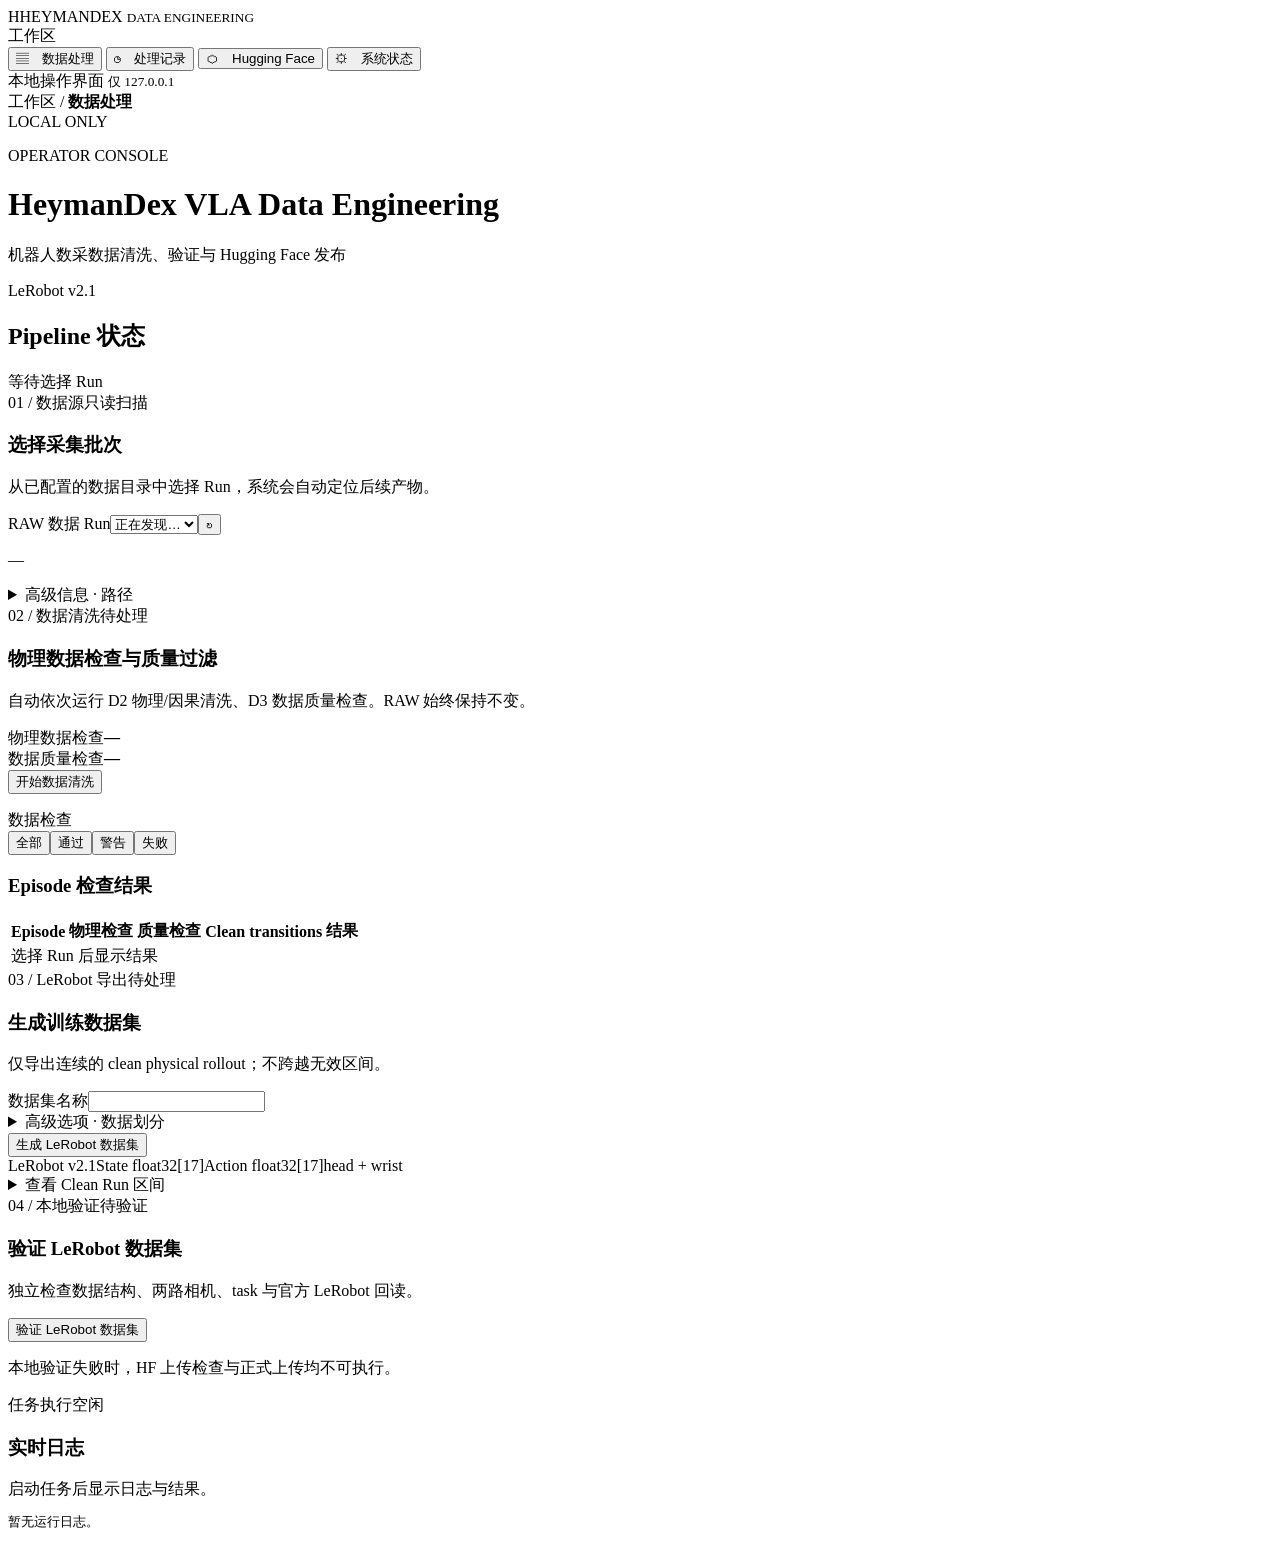
==== src/vla_data/ui/static/index.html @ eea2863b "finalize cumulative data pipeline and operator UI" ====
<!doctype html>
<html lang="zh-CN">
<head>
  <meta charset="utf-8">
  <meta name="viewport" content="width=device-width, initial-scale=1">
  <meta name="ui-token" content="__UI_CSRF__">
  <title>HeymanDex VLA Data Engineering</title>
  <link rel="stylesheet" href="/static/style.css">
  <script src="/static/app.js" defer></script>
</head>
<body>
  <aside class="sidebar">
    <div class="brand"><span class="brand-mark">H</span><span>HEYMANDEX <small>DATA ENGINEERING</small></span></div>
    <div class="side-label">工作区</div>
    <nav aria-label="主导航">
      <button class="nav active" data-view="pipeline">▤　数据处理</button>
      <button class="nav" data-view="history">◷　处理记录</button>
      <button class="nav" data-view="hf">⬡　Hugging Face</button>
      <button class="nav" data-view="system">⚙　系统状态</button>
    </nav>
    <div class="side-bottom"><span class="online-dot"></span> 本地操作界面 <small>仅 127.0.0.1</small></div>
  </aside>
  <main>
    <header class="topbar"><div class="breadcrumbs">工作区 <span>/</span> <strong id="breadcrumb">数据处理</strong></div><div class="top-right"><span class="local-pill">LOCAL ONLY</span><span id="clock"></span></div></header>
    <div class="page">
      <div class="page-heading"><div><p class="eyebrow">OPERATOR CONSOLE</p><h1>HeymanDex VLA Data Engineering</h1><p class="subtitle">机器人数采数据清洗、验证与 Hugging Face 发布</p></div><span class="edition">LeRobot v2.1</span></div>
      <div id="notice" role="alert" hidden></div>
      <section id="view-pipeline" class="view">
        <div class="section-head"><h2>Pipeline 状态</h2><span id="run-status" class="pill neutral">等待选择 Run</span></div>
        <div id="stepper" class="stepper"></div>
        <div class="grid two">
          <section class="card"><div class="card-top"><span class="step-num">01 / 数据源</span><span class="hint">只读扫描</span></div><h3>选择采集批次</h3><p class="muted">从已配置的数据目录中选择 Run，系统会自动定位后续产物。</p><div class="field-row"><label for="run-select">RAW 数据 Run</label><select id="run-select"><option value="">正在发现…</option></select><button id="refresh-runs" class="icon-btn" title="刷新 Run">↻</button></div><p id="raw-path" class="path-line">—</p><div id="raw-summary" class="metric-grid"></div><div id="task-preview" class="task-preview"></div><details><summary>高级信息 · 路径</summary><div id="path-details" class="details-body mono"></div></details></section>
          <section class="card"><div class="card-top"><span class="step-num">02 / 数据清洗</span><span id="clean-badge" class="pill neutral">待处理</span></div><h3>物理数据检查与质量过滤</h3><p class="muted">自动依次运行 D2 物理/因果清洗、D3 数据质量检查。RAW 始终保持不变。</p><div class="checks"><div><span>物理数据检查</span><strong id="d2-status">—</strong></div><div><span>数据质量检查</span><strong id="d3-status">—</strong></div></div><div id="clean-stats" class="metric-grid"></div><div class="actions"><button id="clean-btn" class="primary">开始数据清洗</button><button id="rerun-clean-btn" class="secondary" hidden>重新运行</button></div><p id="clean-note" class="small-note"></p></section>
        </div>
        <section class="card"><div class="card-top"><span class="step-num">数据检查</span><div class="filters" role="group" aria-label="Episode 过滤"><button class="filter active" data-filter="all">全部</button><button class="filter" data-filter="pass">通过</button><button class="filter" data-filter="warning">警告</button><button class="filter" data-filter="failed">失败</button></div></div><h3>Episode 检查结果</h3><div class="table-wrap"><table><thead><tr><th>Episode</th><th>物理检查</th><th>质量检查</th><th>Clean transitions</th><th>结果</th></tr></thead><tbody id="episode-body"><tr><td colspan="5" class="empty">选择 Run 后显示结果</td></tr></tbody></table></div></section>
        <div class="grid two">
          <section class="card"><div class="card-top"><span class="step-num">03 / LeRobot 导出</span><span id="export-badge" class="pill neutral">待处理</span></div><h3>生成训练数据集</h3><p class="muted">仅导出连续的 clean physical rollout；不跨越无效区间。</p><label for="dataset-name">数据集名称</label><input id="dataset-name" autocomplete="off"><details><summary>高级选项 · 数据划分</summary><div class="advanced-grid"><label>Validation fraction<input id="validation-fraction" type="number" min="0" max="1" step="0.01" value="0.1"></label><label>Split seed<input id="split-seed" type="number" step="1" value="17"></label></div></details><div class="actions"><button id="export-btn" class="primary">生成 LeRobot 数据集</button><button id="rerun-export-btn" class="secondary" hidden>重新导出</button></div><div id="export-stats" class="metric-grid"></div><div class="contract"><span>LeRobot v2.1</span><span>State float32[17]</span><span>Action float32[17]</span><span>head + wrist</span></div><details><summary>查看 Clean Run 区间</summary><div id="clean-runs" class="details-body"></div></details></section>
          <section class="card"><div class="card-top"><span class="step-num">04 / 本地验证</span><span id="validate-badge" class="pill neutral">待验证</span></div><h3>验证 LeRobot 数据集</h3><p class="muted">独立检查数据结构、两路相机、task 与官方 LeRobot 回读。</p><div class="actions"><button id="validate-btn" class="primary">验证 LeRobot 数据集</button></div><div id="validation-summary" class="validation-list"></div><p class="small-note">本地验证失败时，HF 上传检查与正式上传均不可执行。</p></section>
        </div>
        <section class="card log-card"><div class="card-top"><span class="step-num">任务执行</span><span id="job-badge" class="pill neutral">空闲</span></div><div class="log-title"><h3 id="job-title">实时日志</h3><button id="cancel-btn" class="secondary small" hidden>取消任务</button></div><div id="job-meta" class="small-note">启动任务后显示日志与结果。</div><pre id="job-logs" class="logs">暂无运行日志。</pre></section>
      </section>
      <section id="view-hf" class="view" hidden><div class="section-head"><h2>Hugging Face 发布</h2><span class="pill neutral">私有仓库 · 累计发布</span></div><div class="grid two"><section class="card"><div class="card-top"><span class="step-num">仓库状态</span><button id="hf-refresh" class="secondary small">刷新检查</button></div><h3>连接与权限</h3><label for="hf-repo">HF Repository</label><input id="hf-repo" autocomplete="off"><div class="checks"><div><span>Hugging Face Auth</span><strong id="hf-auth">未检查</strong></div><div><span>Account</span><strong id="hf-account">—</strong></div><div><span>Visibility</span><strong id="hf-private">未检查</strong></div><div><span>HEAD SHA</span><strong id="hf-sha" class="mono compact">—</strong></div></div><p id="hf-error" class="small-note"></p></section><section class="card"><div class="card-top"><span class="step-num">05 / HF 上传检查</span><span id="dry-badge" class="pill neutral">待检查</span></div><h3>检查 HF 上传计划</h3><p class="muted">只读 Dry Run：读取当前远端 baseline，识别重复来源并计算新增 episode，不会上传。</p><button id="dry-btn" class="primary">检查 HF 上传计划</button><div id="dry-result" class="metric-grid"></div><p id="dry-note" class="small-note"></p></section></div><section class="card publish-card"><div class="card-top"><span class="step-num">06 / 正式上传</span><span id="publish-badge" class="pill neutral">等待确认</span></div><h3>累计发布到私有 HF 仓库</h3><p class="muted">已有 episode 不会被新批次覆盖；系统按 logical episode 合并，并重建完整 LeRobot 数据集。发布后按固定 SHA fresh download 与回读验证。</p><div id="publish-progress" class="publish-progress">下载远端 baseline → 检查重复 → 合并 → 重建 → 本地验证 → 上传 → Fresh download → Remote validation</div><button id="publish-btn" class="danger" disabled>上传到 Hugging Face</button><div id="publish-result" class="validation-list"></div></section></section>
      <section id="view-history" class="view" hidden><div class="section-head"><h2>处理记录</h2><button id="history-refresh" class="secondary small">刷新</button></div><section class="card"><p class="muted">任务状态保存在本机 SQLite 中，刷新浏览器后仍可查看。</p><div class="table-wrap"><table><thead><tr><th>Run</th><th>时间</th><th>阶段</th><th>状态</th><th>摘要</th></tr></thead><tbody id="history-body"></tbody></table></div></section></section>
      <section id="view-system" class="view" hidden><div class="section-head"><h2>系统状态</h2><span class="pill pass">LOCAL</span></div><section class="card"><div id="system-details" class="system-grid"></div><p class="small-note">依赖或认证异常时请联系算法工程人员；界面不会自动安装包或修改环境。</p></section></section>
    </div>
  </main>
  <div id="modal" class="modal-overlay" hidden><div class="modal" role="dialog" aria-modal="true" aria-labelledby="modal-title"><div class="modal-header"><span id="modal-kicker" class="eyebrow">二次确认</span><button id="modal-close" class="icon-btn" aria-label="关闭">×</button></div><h2 id="modal-title"></h2><p id="modal-description" class="muted"></p><div id="modal-facts" class="modal-facts"></div><label id="modal-check-line" class="checkline"><input id="modal-check" type="checkbox"><span id="modal-check-label">我已检查 Dry Run 结果</span></label><div class="modal-actions"><button id="modal-cancel" class="secondary">取消</button><button id="modal-confirm" class="danger" disabled>确认上传</button></div></div></div>
</body>
</html>
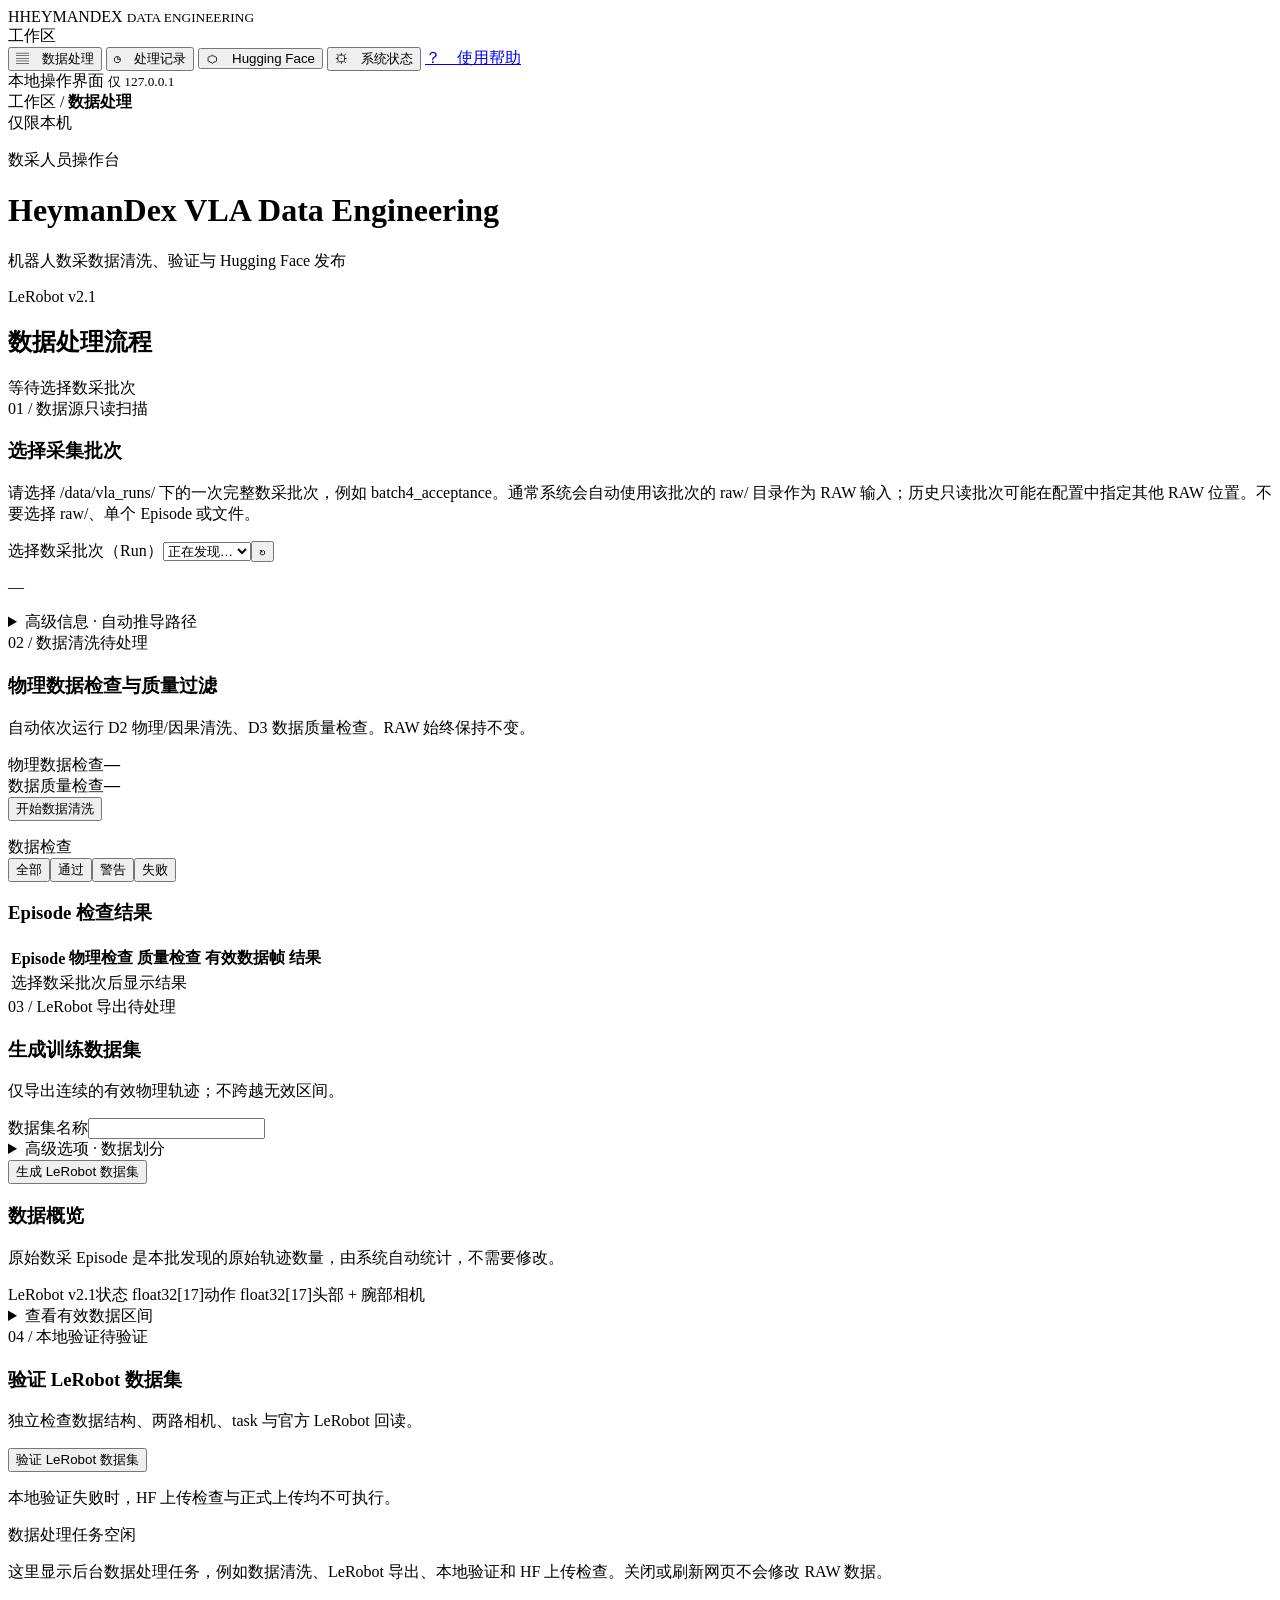
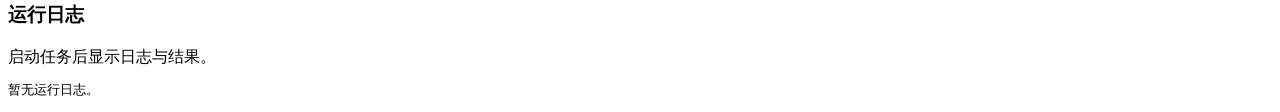
==== commit 3fb1659a: "数据处理Pipeline封存" ====
--- a/src/vla_data/ui/static/index.html
+++ b/src/vla_data/ui/static/index.html
@@ -17,31 +17,32 @@
       <button class="nav" data-view="history">◷　处理记录</button>
       <button class="nav" data-view="hf">⬡　Hugging Face</button>
       <button class="nav" data-view="system">⚙　系统状态</button>
+      <a class="nav help-link" href="/help" target="_blank" rel="noopener">？　使用帮助</a>
     </nav>
     <div class="side-bottom"><span class="online-dot"></span> 本地操作界面 <small>仅 127.0.0.1</small></div>
   </aside>
   <main>
-    <header class="topbar"><div class="breadcrumbs">工作区 <span>/</span> <strong id="breadcrumb">数据处理</strong></div><div class="top-right"><span class="local-pill">LOCAL ONLY</span><span id="clock"></span></div></header>
+    <header class="topbar"><div class="breadcrumbs">工作区 <span>/</span> <strong id="breadcrumb">数据处理</strong></div><div class="top-right"><span class="local-pill">仅限本机</span><span id="clock"></span></div></header>
     <div class="page">
-      <div class="page-heading"><div><p class="eyebrow">OPERATOR CONSOLE</p><h1>HeymanDex VLA Data Engineering</h1><p class="subtitle">机器人数采数据清洗、验证与 Hugging Face 发布</p></div><span class="edition">LeRobot v2.1</span></div>
+      <div class="page-heading"><div><p class="eyebrow">数采人员操作台</p><h1>HeymanDex VLA Data Engineering</h1><p class="subtitle">机器人数采数据清洗、验证与 Hugging Face 发布</p></div><span class="edition">LeRobot v2.1</span></div>
       <div id="notice" role="alert" hidden></div>
       <section id="view-pipeline" class="view">
-        <div class="section-head"><h2>Pipeline 状态</h2><span id="run-status" class="pill neutral">等待选择 Run</span></div>
+        <div class="section-head"><h2>数据处理流程</h2><span id="run-status" class="pill neutral">等待选择数采批次</span></div>
         <div id="stepper" class="stepper"></div>
         <div class="grid two">
-          <section class="card"><div class="card-top"><span class="step-num">01 / 数据源</span><span class="hint">只读扫描</span></div><h3>选择采集批次</h3><p class="muted">从已配置的数据目录中选择 Run，系统会自动定位后续产物。</p><div class="field-row"><label for="run-select">RAW 数据 Run</label><select id="run-select"><option value="">正在发现…</option></select><button id="refresh-runs" class="icon-btn" title="刷新 Run">↻</button></div><p id="raw-path" class="path-line">—</p><div id="raw-summary" class="metric-grid"></div><div id="task-preview" class="task-preview"></div><details><summary>高级信息 · 路径</summary><div id="path-details" class="details-body mono"></div></details></section>
+          <section class="card"><div class="card-top"><span class="step-num">01 / 数据源</span><span class="hint">只读扫描</span></div><h3>选择采集批次</h3><p class="muted">请选择 /data/vla_runs/ 下的一次完整数采批次，例如 batch4_acceptance。通常系统会自动使用该批次的 raw/ 目录作为 RAW 输入；历史只读批次可能在配置中指定其他 RAW 位置。不要选择 raw/、单个 Episode 或文件。</p><div class="field-row"><label for="run-select">选择数采批次（Run）</label><select id="run-select"><option value="">正在发现…</option></select><button id="refresh-runs" class="icon-btn" title="刷新批次列表">↻</button></div><p id="raw-path" class="path-line">—</p><div id="raw-summary" class="metric-grid"></div><div id="task-preview" class="task-preview"></div><details><summary>高级信息 · 自动推导路径</summary><div id="path-details" class="details-body mono"></div></details></section>
           <section class="card"><div class="card-top"><span class="step-num">02 / 数据清洗</span><span id="clean-badge" class="pill neutral">待处理</span></div><h3>物理数据检查与质量过滤</h3><p class="muted">自动依次运行 D2 物理/因果清洗、D3 数据质量检查。RAW 始终保持不变。</p><div class="checks"><div><span>物理数据检查</span><strong id="d2-status">—</strong></div><div><span>数据质量检查</span><strong id="d3-status">—</strong></div></div><div id="clean-stats" class="metric-grid"></div><div class="actions"><button id="clean-btn" class="primary">开始数据清洗</button><button id="rerun-clean-btn" class="secondary" hidden>重新运行</button></div><p id="clean-note" class="small-note"></p></section>
         </div>
-        <section class="card"><div class="card-top"><span class="step-num">数据检查</span><div class="filters" role="group" aria-label="Episode 过滤"><button class="filter active" data-filter="all">全部</button><button class="filter" data-filter="pass">通过</button><button class="filter" data-filter="warning">警告</button><button class="filter" data-filter="failed">失败</button></div></div><h3>Episode 检查结果</h3><div class="table-wrap"><table><thead><tr><th>Episode</th><th>物理检查</th><th>质量检查</th><th>Clean transitions</th><th>结果</th></tr></thead><tbody id="episode-body"><tr><td colspan="5" class="empty">选择 Run 后显示结果</td></tr></tbody></table></div></section>
+        <section class="card"><div class="card-top"><span class="step-num">数据检查</span><div class="filters" role="group" aria-label="Episode 过滤"><button class="filter active" data-filter="all">全部</button><button class="filter" data-filter="pass">通过</button><button class="filter" data-filter="warning">警告</button><button class="filter" data-filter="failed">失败</button></div></div><h3>Episode 检查结果</h3><div class="table-wrap"><table><thead><tr><th>Episode</th><th>物理检查</th><th>质量检查</th><th>有效数据帧</th><th>结果</th></tr></thead><tbody id="episode-body"><tr><td colspan="5" class="empty">选择数采批次后显示结果</td></tr></tbody></table></div></section>
         <div class="grid two">
-          <section class="card"><div class="card-top"><span class="step-num">03 / LeRobot 导出</span><span id="export-badge" class="pill neutral">待处理</span></div><h3>生成训练数据集</h3><p class="muted">仅导出连续的 clean physical rollout；不跨越无效区间。</p><label for="dataset-name">数据集名称</label><input id="dataset-name" autocomplete="off"><details><summary>高级选项 · 数据划分</summary><div class="advanced-grid"><label>Validation fraction<input id="validation-fraction" type="number" min="0" max="1" step="0.01" value="0.1"></label><label>Split seed<input id="split-seed" type="number" step="1" value="17"></label></div></details><div class="actions"><button id="export-btn" class="primary">生成 LeRobot 数据集</button><button id="rerun-export-btn" class="secondary" hidden>重新导出</button></div><div id="export-stats" class="metric-grid"></div><div class="contract"><span>LeRobot v2.1</span><span>State float32[17]</span><span>Action float32[17]</span><span>head + wrist</span></div><details><summary>查看 Clean Run 区间</summary><div id="clean-runs" class="details-body"></div></details></section>
+          <section class="card"><div class="card-top"><span class="step-num">03 / LeRobot 导出</span><span id="export-badge" class="pill neutral">待处理</span></div><h3>生成训练数据集</h3><p class="muted">仅导出连续的有效物理轨迹；不跨越无效区间。</p><label for="dataset-name">数据集名称</label><input id="dataset-name" autocomplete="off"><details><summary>高级选项 · 数据划分</summary><div class="advanced-grid"><label>验证集比例<input id="validation-fraction" type="number" min="0" max="1" step="0.01" value="0.1"><span class="small-note">决定本批有多少来源数据进入验证集。0.1 约为 10%，0 表示不生成验证集；一般保持默认。</span></label><label>数据划分随机种子<input id="split-seed" type="number" step="1" value="17"><span class="small-note">控制训练集与验证集的划分；相同种子得到相同划分。一般保持默认值 17。</span></label></div></details><div class="actions"><button id="export-btn" class="primary">生成 LeRobot 数据集</button><button id="rerun-export-btn" class="secondary" hidden>重新导出</button></div><h3>数据概览</h3><p class="small-note">原始数采 Episode 是本批发现的原始轨迹数量，由系统自动统计，不需要修改。</p><div id="export-stats" class="metric-grid"></div><div class="contract"><span>LeRobot v2.1</span><span>状态 float32[17]</span><span>动作 float32[17]</span><span>头部 + 腕部相机</span></div><details><summary>查看有效数据区间</summary><div id="clean-runs" class="details-body"></div></details></section>
           <section class="card"><div class="card-top"><span class="step-num">04 / 本地验证</span><span id="validate-badge" class="pill neutral">待验证</span></div><h3>验证 LeRobot 数据集</h3><p class="muted">独立检查数据结构、两路相机、task 与官方 LeRobot 回读。</p><div class="actions"><button id="validate-btn" class="primary">验证 LeRobot 数据集</button></div><div id="validation-summary" class="validation-list"></div><p class="small-note">本地验证失败时，HF 上传检查与正式上传均不可执行。</p></section>
         </div>
-        <section class="card log-card"><div class="card-top"><span class="step-num">任务执行</span><span id="job-badge" class="pill neutral">空闲</span></div><div class="log-title"><h3 id="job-title">实时日志</h3><button id="cancel-btn" class="secondary small" hidden>取消任务</button></div><div id="job-meta" class="small-note">启动任务后显示日志与结果。</div><pre id="job-logs" class="logs">暂无运行日志。</pre></section>
+        <section class="card log-card"><div class="card-top"><span class="step-num">数据处理任务</span><span id="job-badge" class="pill neutral">空闲</span></div><p class="small-note">这里显示后台数据处理任务，例如数据清洗、LeRobot 导出、本地验证和 HF 上传检查。关闭或刷新网页不会修改 RAW 数据。</p><div class="log-title"><h3 id="job-title">运行日志</h3><button id="cancel-btn" class="secondary small" hidden>取消任务</button></div><div id="job-meta" class="small-note">启动任务后显示日志与结果。</div><div id="job-fields" class="checks" hidden></div><pre id="job-logs" class="logs">暂无运行日志。</pre></section>
       </section>
-      <section id="view-hf" class="view" hidden><div class="section-head"><h2>Hugging Face 发布</h2><span class="pill neutral">私有仓库 · 累计发布</span></div><div class="grid two"><section class="card"><div class="card-top"><span class="step-num">仓库状态</span><button id="hf-refresh" class="secondary small">刷新检查</button></div><h3>连接与权限</h3><label for="hf-repo">HF Repository</label><input id="hf-repo" autocomplete="off"><div class="checks"><div><span>Hugging Face Auth</span><strong id="hf-auth">未检查</strong></div><div><span>Account</span><strong id="hf-account">—</strong></div><div><span>Visibility</span><strong id="hf-private">未检查</strong></div><div><span>HEAD SHA</span><strong id="hf-sha" class="mono compact">—</strong></div></div><p id="hf-error" class="small-note"></p></section><section class="card"><div class="card-top"><span class="step-num">05 / HF 上传检查</span><span id="dry-badge" class="pill neutral">待检查</span></div><h3>检查 HF 上传计划</h3><p class="muted">只读 Dry Run：读取当前远端 baseline，识别重复来源并计算新增 episode，不会上传。</p><button id="dry-btn" class="primary">检查 HF 上传计划</button><div id="dry-result" class="metric-grid"></div><p id="dry-note" class="small-note"></p></section></div><section class="card publish-card"><div class="card-top"><span class="step-num">06 / 正式上传</span><span id="publish-badge" class="pill neutral">等待确认</span></div><h3>累计发布到私有 HF 仓库</h3><p class="muted">已有 episode 不会被新批次覆盖；系统按 logical episode 合并，并重建完整 LeRobot 数据集。发布后按固定 SHA fresh download 与回读验证。</p><div id="publish-progress" class="publish-progress">下载远端 baseline → 检查重复 → 合并 → 重建 → 本地验证 → 上传 → Fresh download → Remote validation</div><button id="publish-btn" class="danger" disabled>上传到 Hugging Face</button><div id="publish-result" class="validation-list"></div></section></section>
-      <section id="view-history" class="view" hidden><div class="section-head"><h2>处理记录</h2><button id="history-refresh" class="secondary small">刷新</button></div><section class="card"><p class="muted">任务状态保存在本机 SQLite 中，刷新浏览器后仍可查看。</p><div class="table-wrap"><table><thead><tr><th>Run</th><th>时间</th><th>阶段</th><th>状态</th><th>摘要</th></tr></thead><tbody id="history-body"></tbody></table></div></section></section>
-      <section id="view-system" class="view" hidden><div class="section-head"><h2>系统状态</h2><span class="pill pass">LOCAL</span></div><section class="card"><div id="system-details" class="system-grid"></div><p class="small-note">依赖或认证异常时请联系算法工程人员；界面不会自动安装包或修改环境。</p></section></section>
+      <section id="view-hf" class="view" hidden><div class="section-head"><h2>Hugging Face 发布</h2><span class="pill neutral">私有仓库 · 累计发布</span></div><div class="grid two"><section class="card"><div class="card-top"><span class="step-num">仓库状态</span><button id="hf-refresh" class="secondary small">刷新检查</button></div><h3>连接与权限</h3><label for="hf-repo">HF 数据集仓库</label><input id="hf-repo" autocomplete="off"><div class="checks"><div><span>Hugging Face 登录</span><strong id="hf-auth">未检查</strong></div><div><span>登录账户</span><strong id="hf-account">—</strong></div><div><span>仓库可见性</span><strong id="hf-private">未检查</strong></div><div><span>当前 Commit SHA</span><strong id="hf-sha" class="mono compact">—</strong></div></div><p id="hf-error" class="small-note"></p></section><section class="card"><div class="card-top"><span class="step-num">05 / HF 上传检查</span><span id="dry-badge" class="pill neutral">待检查</span></div><h3>检查 HF 上传计划</h3><p class="muted">只读 Dry Run：读取当前远端数据，识别重复来源并计算新增 Episode，不会上传。</p><button id="dry-btn" class="primary">检查 HF 上传计划</button><div id="dry-result" class="metric-grid"></div><p id="dry-note" class="small-note"></p></section></div><section class="card publish-card"><div class="card-top"><span class="step-num">06 / 正式上传</span><span id="publish-badge" class="pill neutral">等待确认</span></div><h3>累计发布到私有 HF 仓库</h3><p class="muted">已有 Episode 不会被新批次覆盖；系统按来源轨迹合并，并重建完整 LeRobot 数据集。发布后按固定 Commit SHA 重新下载与回读验证。</p><div id="publish-progress" class="publish-progress">下载远端数据 → 检查重复 → 合并 → 重建 → 本地验证 → 上传 → 重新下载 → 远端验证</div><button id="publish-btn" class="danger" disabled>上传到 Hugging Face</button><div id="publish-result" class="validation-list"></div></section></section>
+      <section id="view-history" class="view" hidden><div class="section-head"><h2>处理记录</h2><button id="history-refresh" class="secondary small">刷新</button></div><section class="card"><p class="muted">任务状态保存在本机 SQLite 中，刷新浏览器后仍可查看。</p><div class="table-wrap"><table><thead><tr><th>数采批次</th><th>开始时间</th><th>处理阶段</th><th>状态</th><th>摘要</th></tr></thead><tbody id="history-body"></tbody></table></div></section></section>
+      <section id="view-system" class="view" hidden><div class="section-head"><h2>系统状态</h2><span class="pill pass">仅限本机</span></div><section class="card"><div id="system-details" class="system-grid"></div><p class="small-note">依赖或认证异常时请联系算法工程人员；界面不会自动安装包或修改环境。</p></section></section>
     </div>
   </main>
   <div id="modal" class="modal-overlay" hidden><div class="modal" role="dialog" aria-modal="true" aria-labelledby="modal-title"><div class="modal-header"><span id="modal-kicker" class="eyebrow">二次确认</span><button id="modal-close" class="icon-btn" aria-label="关闭">×</button></div><h2 id="modal-title"></h2><p id="modal-description" class="muted"></p><div id="modal-facts" class="modal-facts"></div><label id="modal-check-line" class="checkline"><input id="modal-check" type="checkbox"><span id="modal-check-label">我已检查 Dry Run 结果</span></label><div class="modal-actions"><button id="modal-cancel" class="secondary">取消</button><button id="modal-confirm" class="danger" disabled>确认上传</button></div></div></div>
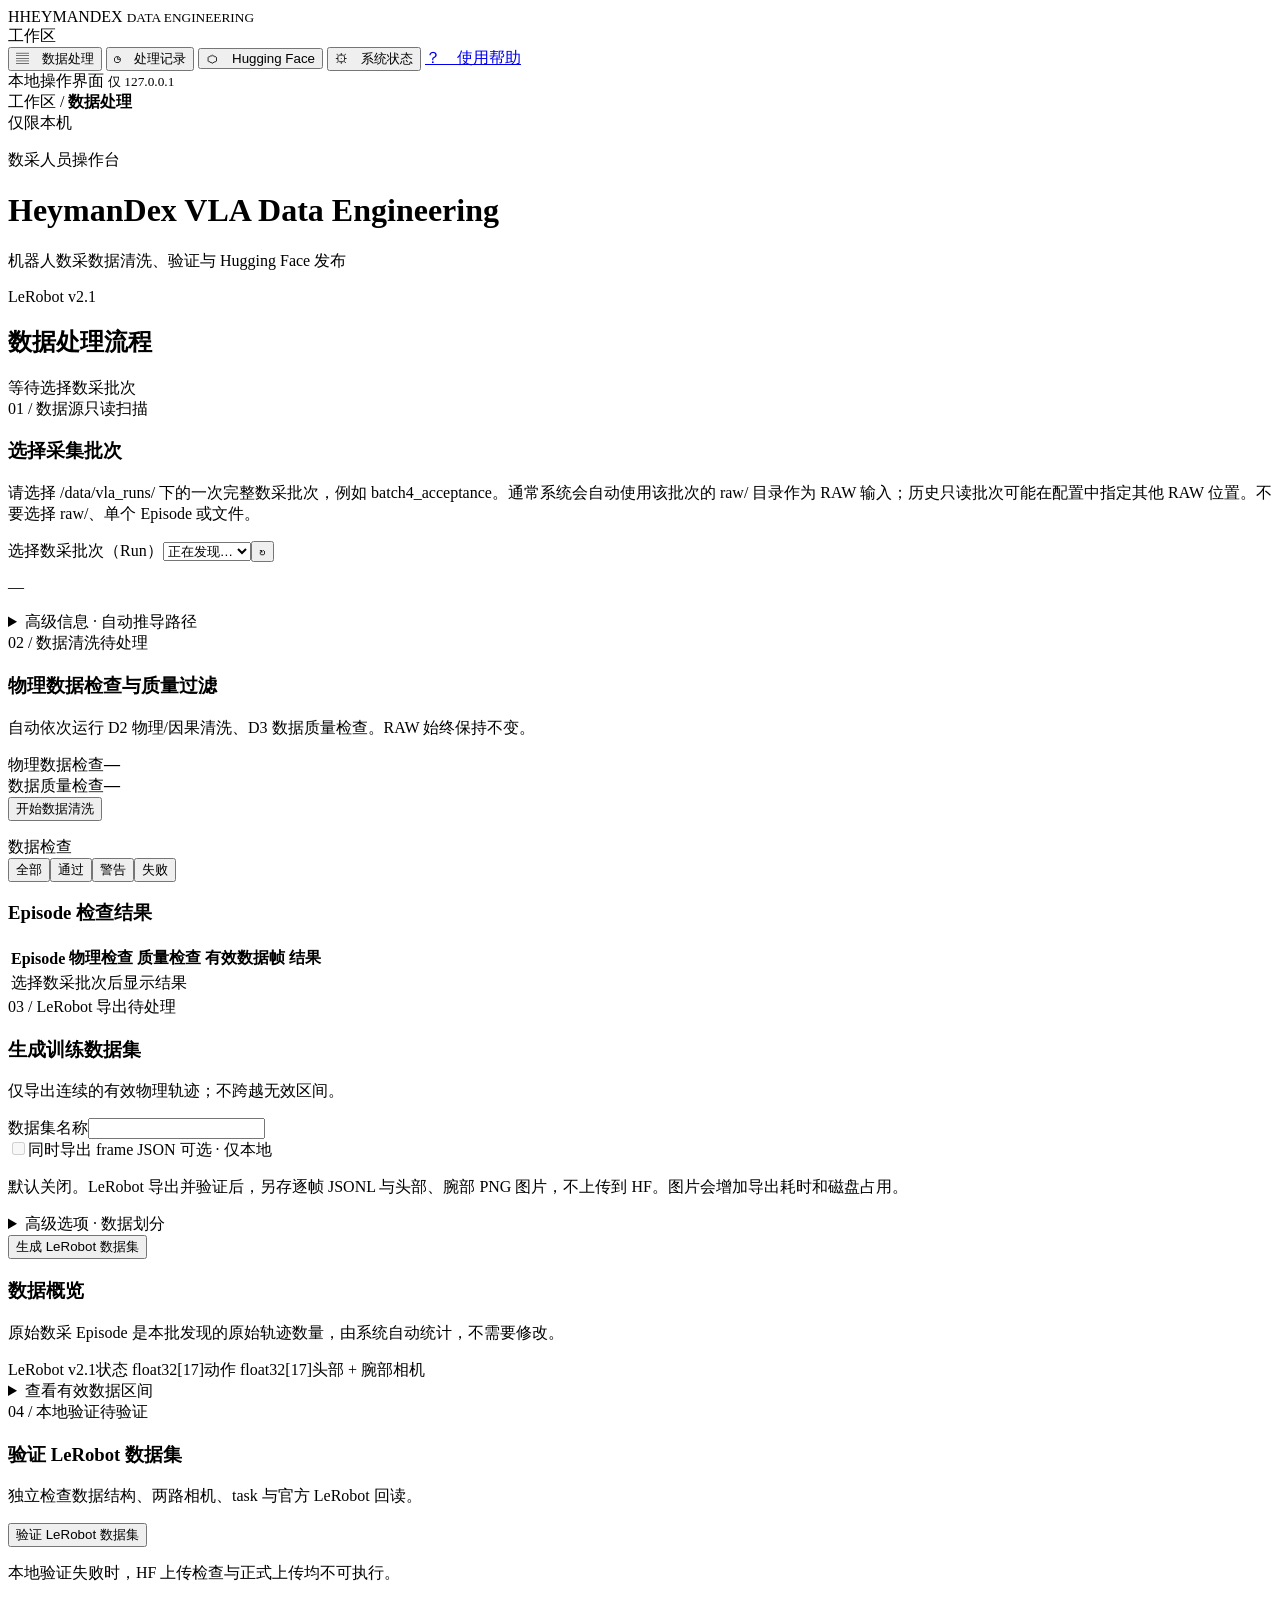
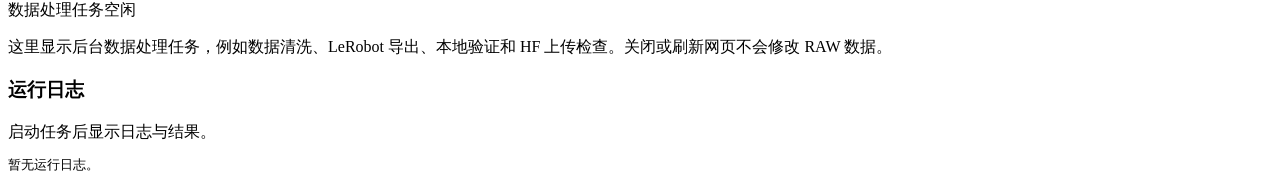
==== commit 616842c1: "feat: add optional local frame JSON export to UI" ====
--- a/src/vla_data/ui/static/index.html
+++ b/src/vla_data/ui/static/index.html
@@ -6,6 +6,7 @@
   <meta name="ui-token" content="__UI_CSRF__">
   <title>HeymanDex VLA Data Engineering</title>
   <link rel="stylesheet" href="/static/style.css">
+  <link rel="stylesheet" href="/static/diagnostics.css">
   <script src="/static/app.js" defer></script>
 </head>
 <body>
@@ -34,13 +35,41 @@
           <section class="card"><div class="card-top"><span class="step-num">02 / 数据清洗</span><span id="clean-badge" class="pill neutral">待处理</span></div><h3>物理数据检查与质量过滤</h3><p class="muted">自动依次运行 D2 物理/因果清洗、D3 数据质量检查。RAW 始终保持不变。</p><div class="checks"><div><span>物理数据检查</span><strong id="d2-status">—</strong></div><div><span>数据质量检查</span><strong id="d3-status">—</strong></div></div><div id="clean-stats" class="metric-grid"></div><div class="actions"><button id="clean-btn" class="primary">开始数据清洗</button><button id="rerun-clean-btn" class="secondary" hidden>重新运行</button></div><p id="clean-note" class="small-note"></p></section>
         </div>
         <section class="card"><div class="card-top"><span class="step-num">数据检查</span><div class="filters" role="group" aria-label="Episode 过滤"><button class="filter active" data-filter="all">全部</button><button class="filter" data-filter="pass">通过</button><button class="filter" data-filter="warning">警告</button><button class="filter" data-filter="failed">失败</button></div></div><h3>Episode 检查结果</h3><div class="table-wrap"><table><thead><tr><th>Episode</th><th>物理检查</th><th>质量检查</th><th>有效数据帧</th><th>结果</th></tr></thead><tbody id="episode-body"><tr><td colspan="5" class="empty">选择数采批次后显示结果</td></tr></tbody></table></div></section>
+        <section id="diagnostic-card" class="card diagnostic-card" hidden>
+          <div class="card-top"><span class="step-num">D2 诊断摘要</span><span id="diagnostic-severity" class="pill neutral">等待加载</span></div>
+          <h3 id="diagnostic-title">Episode 诊断</h3>
+          <p class="small-note">D2 拒绝证据与根据 RAW 信号推断的诊断分开显示。RAW 诊断只解释信号健康，不会改变 D2 拒绝原因或清洗规则。</p>
+          <div id="diagnostic-summary" class="metric-grid"></div>
+          <div id="root-cause" class="diagnostic-root"></div>
+          <h3>拒绝原因分组 <span class="muted">（不同分组之间可能存在重叠）</span></h3>
+          <div id="rejection-groups" class="metric-grid"></div>
+          <p id="exclusive-funnel-note" class="small-note"></p>
+          <h3>信号健康状态</h3>
+          <div id="signal-health" class="signal-grid"></div>
+          <h3>相机数据相对主时间线的延迟</h3>
+          <div id="camera-timeline" class="timeline-wrap"></div>
+          <h3>代表性被拒数据</h3>
+          <div class="field-row diagnostic-controls"><label for="rejection-reason-filter">按 D2 拒绝原因筛选</label><select id="rejection-reason-filter"><option value="">全部原因</option></select></div>
+          <div id="representative-rejections" class="table-wrap"></div>
+          <div class="actions"><button id="copy-diagnostic-report" class="secondary small">复制诊断报告</button></div>
+          <h3>RAW 信号对比</h3>
+          <div class="field-row diagnostic-controls"><label for="comparison-baseline">基准 Episode</label><select id="comparison-baseline"></select><button id="compare-episode" class="secondary small">对比</button></div>
+          <div id="comparison-result" class="table-wrap"></div>
+        </section>
         <div class="grid two">
-          <section class="card"><div class="card-top"><span class="step-num">03 / LeRobot 导出</span><span id="export-badge" class="pill neutral">待处理</span></div><h3>生成训练数据集</h3><p class="muted">仅导出连续的有效物理轨迹；不跨越无效区间。</p><label for="dataset-name">数据集名称</label><input id="dataset-name" autocomplete="off"><details><summary>高级选项 · 数据划分</summary><div class="advanced-grid"><label>验证集比例<input id="validation-fraction" type="number" min="0" max="1" step="0.01" value="0.1"><span class="small-note">决定本批有多少来源数据进入验证集。0.1 约为 10%，0 表示不生成验证集；一般保持默认。</span></label><label>数据划分随机种子<input id="split-seed" type="number" step="1" value="17"><span class="small-note">控制训练集与验证集的划分；相同种子得到相同划分。一般保持默认值 17。</span></label></div></details><div class="actions"><button id="export-btn" class="primary">生成 LeRobot 数据集</button><button id="rerun-export-btn" class="secondary" hidden>重新导出</button></div><h3>数据概览</h3><p class="small-note">原始数采 Episode 是本批发现的原始轨迹数量，由系统自动统计，不需要修改。</p><div id="export-stats" class="metric-grid"></div><div class="contract"><span>LeRobot v2.1</span><span>状态 float32[17]</span><span>动作 float32[17]</span><span>头部 + 腕部相机</span></div><details><summary>查看有效数据区间</summary><div id="clean-runs" class="details-body"></div></details></section>
+          <section class="card"><div class="card-top"><span class="step-num">03 / LeRobot 导出</span><span id="export-badge" class="pill neutral">待处理</span></div><h3>生成训练数据集</h3><p class="muted">仅导出连续的有效物理轨迹；不跨越无效区间。</p><label for="dataset-name">数据集名称</label><input id="dataset-name" autocomplete="off">
+            <div class="local-export-option">
+              <label class="checkline" for="frame-json"><input id="frame-json" type="checkbox" disabled aria-describedby="frame-json-note frame-json-path"><span>同时导出 frame JSON <span class="local-export-tag">可选 · 仅本地</span></span></label>
+              <p id="frame-json-note" class="small-note">默认关闭。LeRobot 导出并验证后，另存逐帧 JSONL 与头部、腕部 PNG 图片，不上传到 HF。图片会增加导出耗时和磁盘占用。</p>
+              <p id="frame-json-path" class="path-line" hidden></p>
+            </div>
+            <div id="frame-json-result" class="local-export-result" role="status" hidden></div>
+            <details><summary>高级选项 · 数据划分</summary><div class="advanced-grid"><label>验证集比例<input id="validation-fraction" type="number" min="0" max="1" step="0.01" value="0"><span class="small-note">决定本批有多少来源数据进入验证集。0 表示不生成验证集；一般保持默认0。</span></label><label>数据划分随机种子<input id="split-seed" type="number" step="1" value="17"><span class="small-note">控制训练集与验证集的划分；相同种子得到相同划分。一般保持默认值 17。</span></label></div></details><div class="actions"><button id="export-btn" class="primary">生成 LeRobot 数据集</button><button id="rerun-export-btn" class="secondary" hidden>重新导出</button></div><h3>数据概览</h3><p class="small-note">原始数采 Episode 是本批发现的原始轨迹数量，由系统自动统计，不需要修改。</p><div id="export-stats" class="metric-grid"></div><div class="contract"><span>LeRobot v2.1</span><span>状态 float32[17]</span><span>动作 float32[17]</span><span>头部 + 腕部相机</span></div><details><summary>查看有效数据区间</summary><div id="clean-runs" class="details-body"></div></details></section>
           <section class="card"><div class="card-top"><span class="step-num">04 / 本地验证</span><span id="validate-badge" class="pill neutral">待验证</span></div><h3>验证 LeRobot 数据集</h3><p class="muted">独立检查数据结构、两路相机、task 与官方 LeRobot 回读。</p><div class="actions"><button id="validate-btn" class="primary">验证 LeRobot 数据集</button></div><div id="validation-summary" class="validation-list"></div><p class="small-note">本地验证失败时，HF 上传检查与正式上传均不可执行。</p></section>
         </div>
         <section class="card log-card"><div class="card-top"><span class="step-num">数据处理任务</span><span id="job-badge" class="pill neutral">空闲</span></div><p class="small-note">这里显示后台数据处理任务，例如数据清洗、LeRobot 导出、本地验证和 HF 上传检查。关闭或刷新网页不会修改 RAW 数据。</p><div class="log-title"><h3 id="job-title">运行日志</h3><button id="cancel-btn" class="secondary small" hidden>取消任务</button></div><div id="job-meta" class="small-note">启动任务后显示日志与结果。</div><div id="job-fields" class="checks" hidden></div><pre id="job-logs" class="logs">暂无运行日志。</pre></section>
       </section>
-      <section id="view-hf" class="view" hidden><div class="section-head"><h2>Hugging Face 发布</h2><span class="pill neutral">私有仓库 · 累计发布</span></div><div class="grid two"><section class="card"><div class="card-top"><span class="step-num">仓库状态</span><button id="hf-refresh" class="secondary small">刷新检查</button></div><h3>连接与权限</h3><label for="hf-repo">HF 数据集仓库</label><input id="hf-repo" autocomplete="off"><div class="checks"><div><span>Hugging Face 登录</span><strong id="hf-auth">未检查</strong></div><div><span>登录账户</span><strong id="hf-account">—</strong></div><div><span>仓库可见性</span><strong id="hf-private">未检查</strong></div><div><span>当前 Commit SHA</span><strong id="hf-sha" class="mono compact">—</strong></div></div><p id="hf-error" class="small-note"></p></section><section class="card"><div class="card-top"><span class="step-num">05 / HF 上传检查</span><span id="dry-badge" class="pill neutral">待检查</span></div><h3>检查 HF 上传计划</h3><p class="muted">只读 Dry Run：读取当前远端数据，识别重复来源并计算新增 Episode，不会上传。</p><button id="dry-btn" class="primary">检查 HF 上传计划</button><div id="dry-result" class="metric-grid"></div><p id="dry-note" class="small-note"></p></section></div><section class="card publish-card"><div class="card-top"><span class="step-num">06 / 正式上传</span><span id="publish-badge" class="pill neutral">等待确认</span></div><h3>累计发布到私有 HF 仓库</h3><p class="muted">已有 Episode 不会被新批次覆盖；系统按来源轨迹合并，并重建完整 LeRobot 数据集。发布后按固定 Commit SHA 重新下载与回读验证。</p><div id="publish-progress" class="publish-progress">下载远端数据 → 检查重复 → 合并 → 重建 → 本地验证 → 上传 → 重新下载 → 远端验证</div><button id="publish-btn" class="danger" disabled>上传到 Hugging Face</button><div id="publish-result" class="validation-list"></div></section></section>
+      <section id="view-hf" class="view" hidden><div class="section-head"><h2>Hugging Face 发布</h2><span class="pill neutral">私有 / 公开仓库 · 累计发布</span></div><div class="grid two"><section class="card"><div class="card-top"><span class="step-num">仓库状态</span><button id="hf-refresh" class="secondary small">刷新检查</button></div><h3>连接与权限</h3><label for="hf-repo">HF 数据集目标</label><select id="hf-repo"></select><p id="hf-target-note" class="small-note"></p><div class="checks"><div><span>Hugging Face 登录</span><strong id="hf-auth">未检查</strong></div><div><span>登录账户</span><strong id="hf-account">—</strong></div><div><span>仓库可见性</span><strong id="hf-private">未检查</strong></div><div><span>当前 Commit SHA</span><strong id="hf-sha" class="mono compact">—</strong></div></div><p id="hf-error" class="small-note"></p></section><section class="card"><div class="card-top"><span class="step-num">05 / HF 上传检查</span><span id="dry-badge" class="pill neutral">待检查</span></div><h3>检查 HF 上传计划</h3><p class="muted">只读 Dry Run：读取当前远端数据，识别重复来源并计算新增 Episode，不会上传。</p><button id="dry-btn" class="primary">检查 HF 上传计划</button><div id="dry-result" class="metric-grid"></div><p id="dry-note" class="small-note"></p></section></div><section class="card publish-card"><div class="card-top"><span class="step-num">06 / 正式上传</span><span id="publish-badge" class="pill neutral">等待确认</span></div><h3>累计发布到 HF 仓库</h3><p class="muted">已有 Episode 不会被新批次覆盖；系统按来源轨迹合并，并重建完整 LeRobot 数据集。发布后按固定 Commit SHA 重新下载与回读验证。</p><div id="publish-progress" class="publish-progress">下载远端数据 → 检查重复 → 合并 → 重建 → 本地验证 → 上传 → 重新下载 → 远端验证</div><button id="publish-btn" class="danger" disabled>上传到 Hugging Face</button><div id="publish-result" class="validation-list"></div></section></section>
       <section id="view-history" class="view" hidden><div class="section-head"><h2>处理记录</h2><button id="history-refresh" class="secondary small">刷新</button></div><section class="card"><p class="muted">任务状态保存在本机 SQLite 中，刷新浏览器后仍可查看。</p><div class="table-wrap"><table><thead><tr><th>数采批次</th><th>开始时间</th><th>处理阶段</th><th>状态</th><th>摘要</th></tr></thead><tbody id="history-body"></tbody></table></div></section></section>
       <section id="view-system" class="view" hidden><div class="section-head"><h2>系统状态</h2><span class="pill pass">仅限本机</span></div><section class="card"><div id="system-details" class="system-grid"></div><p class="small-note">依赖或认证异常时请联系算法工程人员；界面不会自动安装包或修改环境。</p></section></section>
     </div>
